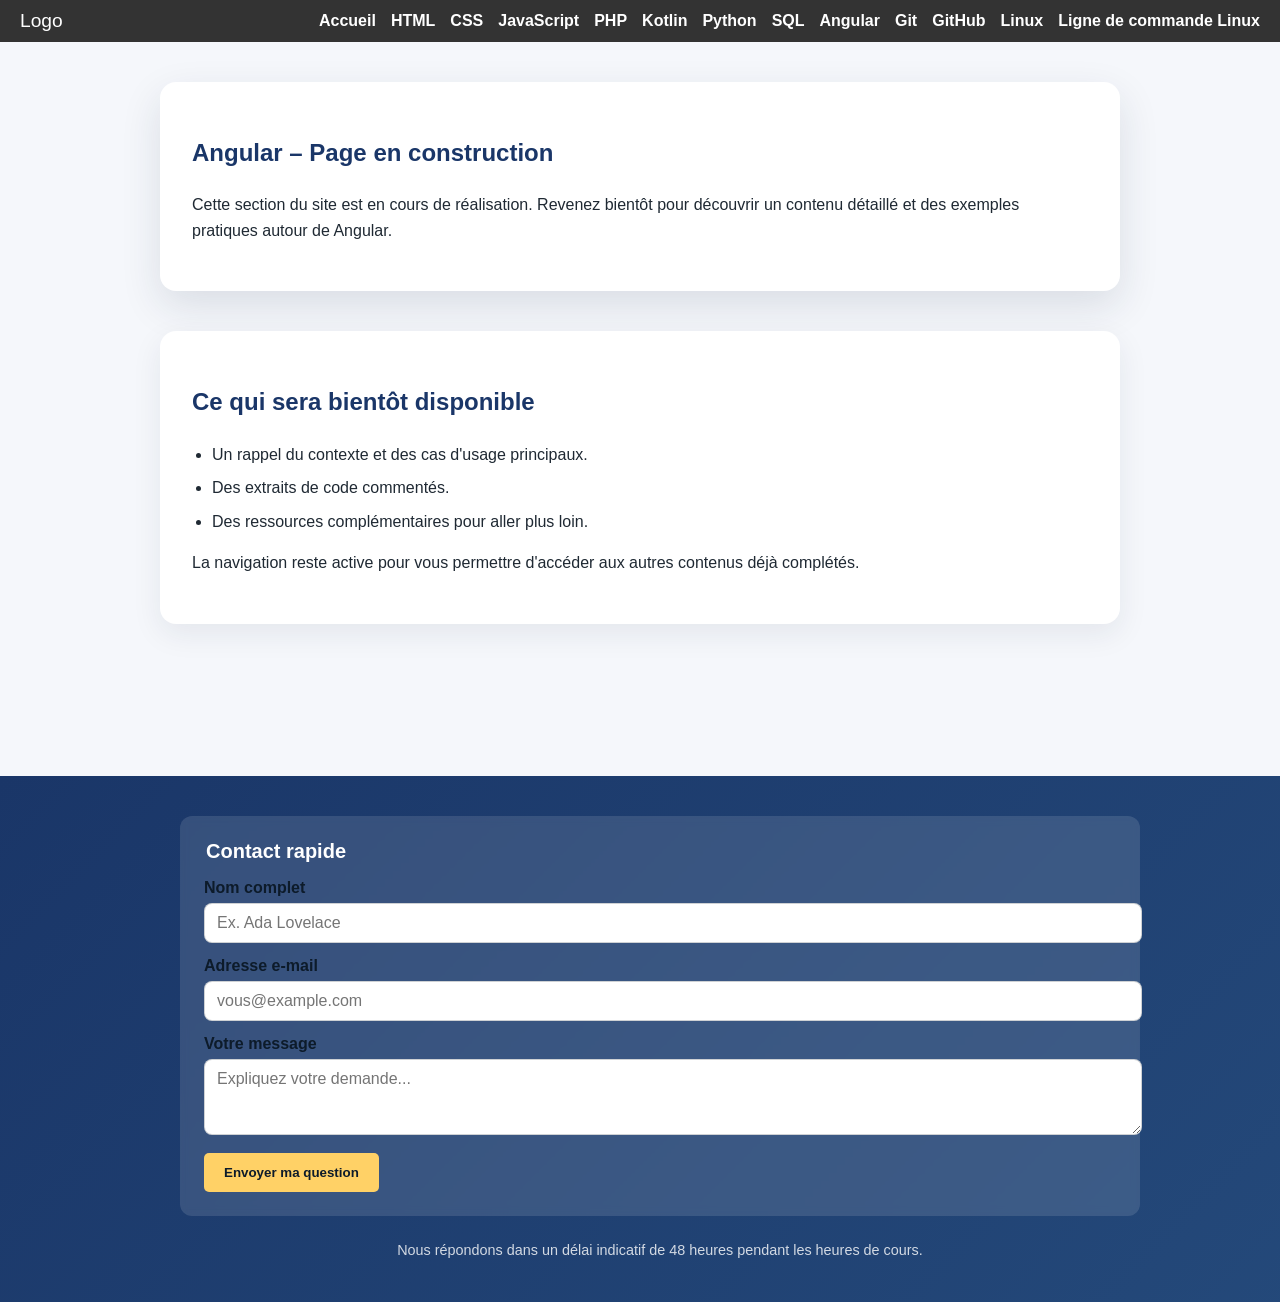
==== pages/angular.html @ b5a5aa94 "Add files via upload" ====
<!DOCTYPE html>
<html lang="fr">
  <head>
    <meta charset="UTF-8" />
    <meta name="viewport" content="width=device-width, initial-scale=1.0" />
    <link rel="stylesheet" href="../css/Global.css" />
    <title>COURS SIO WEB | Angular</title>
  </head>
  <body>
    <header>
      <nav>
        <div class="logo">Logo</div>
        <div class="menu" id="menu">
          <a href="../index.html">Accueil</a>
          <a href="html.html">HTML</a>
          <a href="css.html">CSS</a>
          <a href="javascript.html">JavaScript</a>
          <a href="php.html">PHP</a>
          <a href="kotlin.html">Kotlin</a>
          <a href="python.html">Python</a>
          <a href="sql.html">SQL</a>
          <a href="angular.html">Angular</a>
          <a href="git.html">Git</a>
          <a href="github.html">GitHub</a>
          <a href="linux.html">Linux</a>
          <a href="linux_command_line.html">Ligne de commande Linux</a>
        </div>
        <div class="burger" id="burger" aria-label="Menu" aria-expanded="false" role="button" tabindex="0">
          <div></div>
          <div></div>
          <div></div>
        </div>
      </nav>
    </header>
    <main>
      <div class="content-wrapper">
        <section class="page-intro">
          <h1>Angular – Page en construction</h1>
          <p>
            Cette section du site est en cours de réalisation. Revenez bientôt
            pour découvrir un contenu détaillé et des exemples pratiques autour
            de Angular.
          </p>
        </section>
        <section class="page-section">
          <h2>Ce qui sera bientôt disponible</h2>
          <ul>
            <li>Un rappel du contexte et des cas d'usage principaux.</li>
            <li>Des extraits de code commentés.</li>
            <li>Des ressources complémentaires pour aller plus loin.</li>
          </ul>
          <p>
            La navigation reste active pour vous permettre d'accéder aux autres
            contenus déjà complétés.
          </p>
        </section>
      </div>
    </main>
    <footer class="site-footer" id="contact">
      <div class="footer-content">
        <form class="footer-form" method="post" action="#contact">
          <fieldset>
            <legend>Contact rapide</legend>
            <label for="footer-name">Nom complet</label>
            <input type="text" id="footer-name" name="full-name" required placeholder="Ex. Ada Lovelace" />
            <label for="footer-email">Adresse e-mail</label>
            <input type="email" id="footer-email" name="email" required placeholder="vous@example.com" />
            <label for="footer-message">Votre message</label>
            <textarea id="footer-message" name="message" rows="3" required placeholder="Expliquez votre demande..."></textarea>
            <button type="submit">Envoyer ma question</button>
          </fieldset>
        </form>
        <p class="form-guidance">
          Nous répondons dans un délai indicatif de 48&nbsp;heures pendant les heures de cours.
        </p>
      </div>
    </footer>
    <script src="../js/main.js"></script>
  </body>
</html>
---- css/Global.css ----
/* Styles globaux */
body {
  margin: 0;
  padding: 0;
  font-family: "Open Sans", Arial, sans-serif;
  background-color: #f5f7fb;
  color: #1f2933;
}

h1,
h2,
h3,
h4,
h5,
h6 {
  font-family: "Poppins", "Segoe UI", sans-serif;
  color: #1a3668;
}

p,
li,
label,
input,
textarea,
button {
  font-family: "Open Sans", Arial, sans-serif;
}
/* En-tête */
/* nav */
/* Barre de navigation */
nav {
  background-color: #333;
  display: flex;
  justify-content: space-between;
  align-items: center;
  padding: 10px 20px;
  box-shadow: 0 4px 8px rgba(0, 0, 0, 0.1);
}

/* Logo ou titre */
.logo {
  color: white;
  font-size: 1.2em;
}

/* Menu */
.menu {
  display: flex;
  gap: 15px;
}

.menu a {
  color: white;
  text-decoration: none;
  font-weight: 600;
  transition: color 0.3s ease;
}

.menu a:hover,
.menu a:focus {
  color: #ffd166;
}

/* Menu burger */
.burger {
  display: none;
  flex-direction: column;
  cursor: pointer;
}

.burger div {
  width: 25px;
  height: 3px;
  background-color: white;
  margin: 4px 0;
}

/* Styles mobiles */
@media (max-width: 1000px) {
  /* cacher le menu horizontal */
  .menu {
    display: none;
    flex-direction: column;
    background-color: #444;
    position: absolute;
    top: 60px;
    right: 20px;
    width: 200px;
    padding: 10px;
    z-index: 1;
  }

  /* afficher le menu quand ouvert */
  .menu.show {
    display: flex;
  }

  /* Afficher le burger */
  .burger {
    display: flex;
  }
}
/* Styles pour le contenu principal dans le*/
main {
  padding: 40px 20px 60px;
  background-color: #f5f7fb;
  line-height: 1.6;
}

main .content-wrapper {
  max-width: 960px;
  margin: 0 auto;
}
/* 
    Les articles sont initialement déplacés vers la gauche et transparents.
    La transition permet un effet de fade-in et de glissement lors de l'ajout de la classe fade-in.
    will-change optimise les performances pour les propriétés transform et opacity.
*/
article {
  /* fait entrer les articles par la gauche */
  transform: translateX(-100%);
  opacity: 0;
  transition: transform 0.8s cubic-bezier(0.77, 0, 0.175, 1), opacity 0.8s;
  will-change: transform, opacity;
}

article.fade-in {
  transform: translateX(0);
  opacity: 1;
}
article {
  padding: 20px;
  background-color: white;
  border-radius: 8px;
  box-shadow: 0 2px 10px rgba(0, 0, 0, 0.1);
  margin: 20px auto;
  max-width: 600px;
}
/* class pour le conteneur flexible (parent) pour les articles */
.d-flex {
  display: flex;
  justify-content: space-between;
  align-items: center;
}
/* wrap articles : permet de les aligner en colonnes sur les petits écrans. class combiné avec .d-flex */
.wrap {
  flex-wrap: wrap;
}
/* class pour les boutons */
button {
  background-color: #4caf50;
  color: white;
  border: none;
  padding: 10px 20px;
  border-radius: 5px;
  cursor: pointer;
  transition: background-color 0.3s ease;
}
button a {
  color: white;
  text-decoration: none;
}
/* couleur des icônes */
.htmlColor {
  color: #e44d26;
}
.cssColor {
  color: #2965f1;
}
.jsColor {
  color: #f7df1e;
}
.phpColor {
  color: #8993be;
}
.kotlinColor {
  color: #0095d5;
}
.pythonColor {
  color: #3776ab;
}
.gitColor {
  color: #f05032;
}
.githubColor {
  color: #181717;
}
.sqlColor {
  color: #e34f26;
}
.linuxColor {
  color: #fcc624;
}
.terminalColor {
  color: #4d4d4d;
}
.angularColor {
  color: #dd0031;
}
/* class pour les tailles d'icônes */
.icon {
  font-size: 3rem;
}
.icon-small {
  font-size: 16px;
}
.icon-large {
  font-size: 32px;
}
/* class pour les logos */
.kotlinLogo {
  width: 3rem;
  height: auto;
}
/* class pour le pied de page */
footer {
  text-align: center;
  padding: 10px;
  background-color: #f1f1f1;
  bottom: 0;
  width: 100%;
}

.site-footer {
  background: linear-gradient(135deg, #1a3668, #24497a);
  color: #fff;
  padding: 40px 20px;
  margin-top: 60px;
}

.site-footer .footer-content {
  max-width: 960px;
  margin: 0 auto;
  display: grid;
  gap: 24px;
}

.site-footer p {
  margin: 0;
  line-height: 1.5;
}

.footer-form {
  background-color: rgba(255, 255, 255, 0.12);
  border-radius: 12px;
  padding: 24px;
  backdrop-filter: blur(4px);
  text-align: left;
}

.footer-form fieldset {
  border: none;
  margin: 0;
  padding: 0;
}

.footer-form legend {
  font-size: 1.25rem;
  margin-bottom: 16px;
  font-weight: 600;
}

.footer-form label {
  display: block;
  font-weight: 600;
  margin-bottom: 6px;
  color: #0d1b2a;
}

.footer-form input,
.footer-form textarea {
  width: 100%;
  padding: 10px 12px;
  border: 1px solid rgba(13, 27, 42, 0.2);
  border-radius: 8px;
  font-size: 1rem;
  margin-bottom: 14px;
  transition: border-color 0.3s ease, box-shadow 0.3s ease;
}

.footer-form input:focus,
.footer-form textarea:focus {
  border-color: #ffd166;
  outline: none;
  box-shadow: 0 0 0 3px rgba(255, 209, 102, 0.35);
}

.footer-form button {
  background-color: #ffd166;
  color: #0d1b2a;
  font-weight: 700;
  padding: 12px 20px;
}

.footer-form button:hover,
.footer-form button:focus {
  background-color: #ffe39a;
}

.form-guidance {
  font-size: 0.9rem;
  color: rgba(255, 255, 255, 0.8);
}

.page-intro {
  background-color: #ffffff;
  border-radius: 16px;
  padding: 32px;
  box-shadow: 0 15px 40px rgba(23, 38, 64, 0.12);
  margin-bottom: 40px;
}

.page-section {
  background-color: #ffffff;
  border-radius: 16px;
  padding: 32px;
  box-shadow: 0 10px 30px rgba(23, 38, 64, 0.08);
  margin-bottom: 32px;
}

.page-section ul {
  padding-left: 20px;
}

.page-section li {
  margin-bottom: 8px;
}
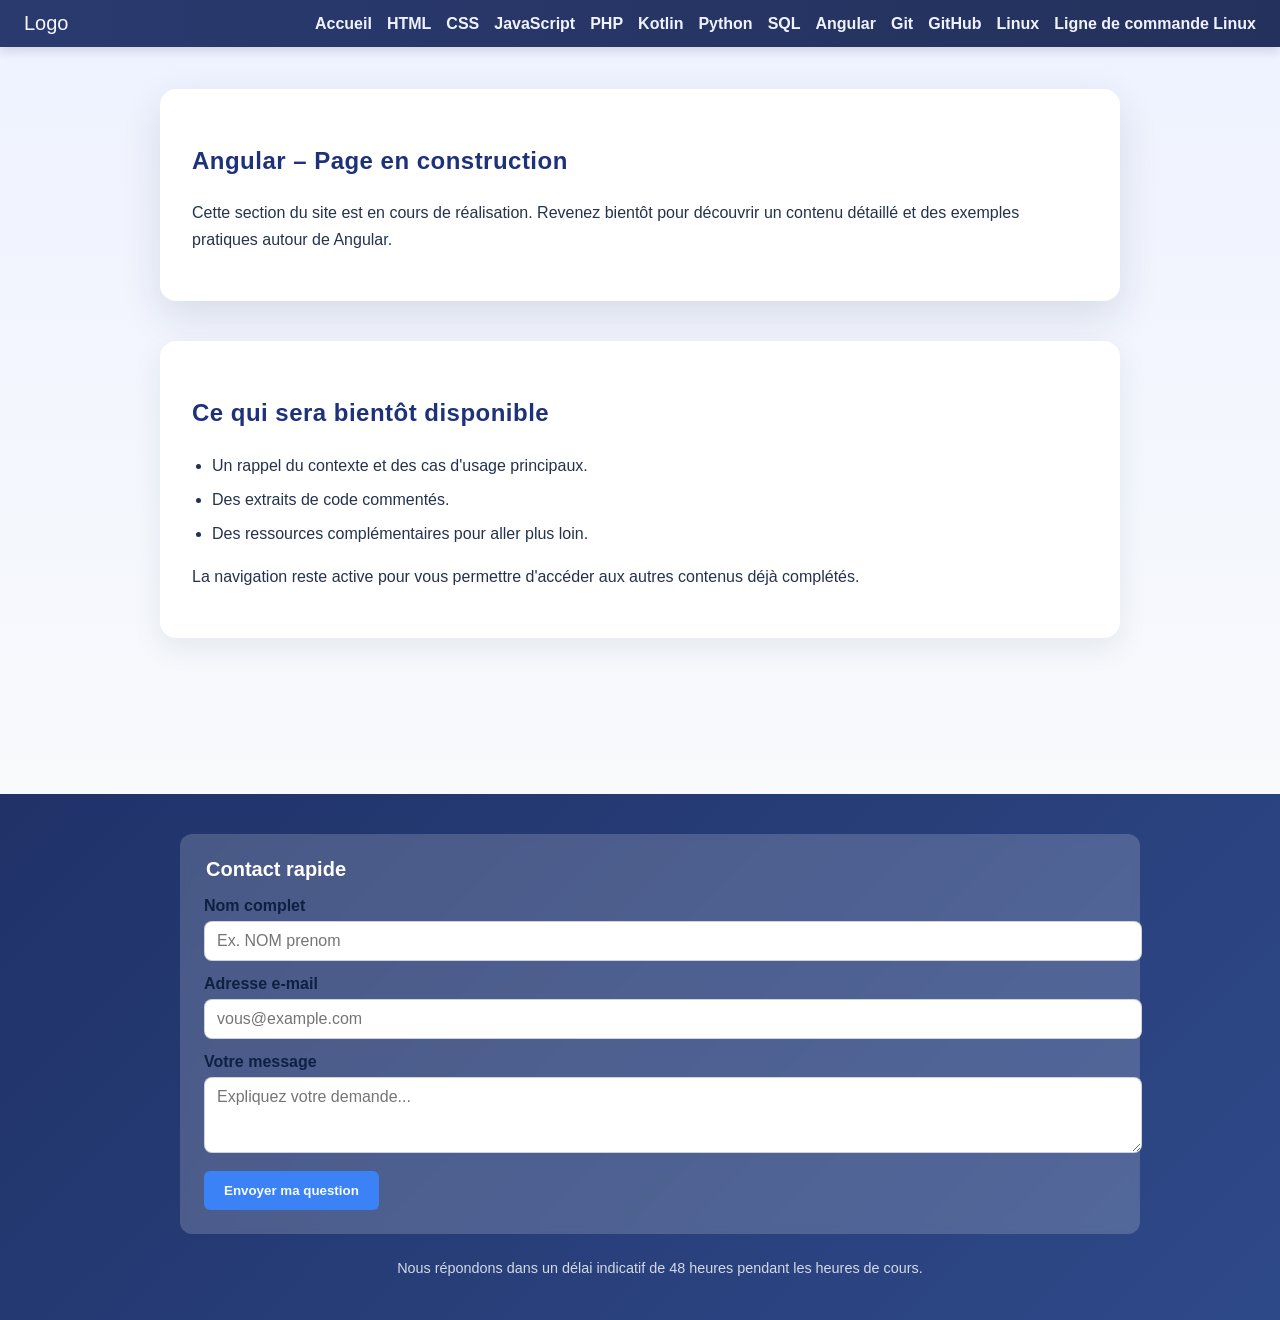
==== commit 11bf1f07: "Update contact form name placeholders" ====
--- a/pages/angular.html
+++ b/pages/angular.html
@@ -62,7 +62,7 @@
           <fieldset>
             <legend>Contact rapide</legend>
             <label for="footer-name">Nom complet</label>
-            <input type="text" id="footer-name" name="full-name" required placeholder="Ex. Ada Lovelace" />
+            <input type="text" id="footer-name" name="full-name" required placeholder="Ex. NOM prenom" />
             <label for="footer-email">Adresse e-mail</label>
             <input type="email" id="footer-email" name="email" required placeholder="vous@example.com" />
             <label for="footer-message">Votre message</label>
--- a/css/Global.css
+++ b/css/Global.css
@@ -1,10 +1,10 @@
-/* Styles globaux */
+/* Styles globaux */
 body {
   margin: 0;
   padding: 0;
-  font-family: "Open Sans", Arial, sans-serif;
-  background-color: #f5f7fb;
-  color: #1f2933;
+  font-family: "Nunito", "Open Sans", Arial, sans-serif;
+  background: linear-gradient(180deg, #eef2ff 0%, #f8fafc 60%, #ffffff 100%);
+  color: #24324d;
 }
 
 h1,
@@ -13,8 +13,9 @@
 h4,
 h5,
 h6 {
-  font-family: "Poppins", "Segoe UI", sans-serif;
-  color: #1a3668;
+  font-family: "Montserrat", "Poppins", "Segoe UI", sans-serif;
+  color: #1d3279;
+  letter-spacing: 0.02em;
 }
 
 p,
@@ -23,196 +24,204 @@
 input,
 textarea,
 button {
-  font-family: "Open Sans", Arial, sans-serif;
-}
-/* En-tête */
-/* nav */
-/* Barre de navigation */
+  font-family: "Nunito", "Open Sans", Arial, sans-serif;
+}
+/* En-tête */
+/* nav */
+/* Barre de navigation */
 nav {
-  background-color: #333;
+  background: linear-gradient(90deg, #2a3a6f 0%, #24315c 100%);
   display: flex;
   justify-content: space-between;
   align-items: center;
-  padding: 10px 20px;
-  box-shadow: 0 4px 8px rgba(0, 0, 0, 0.1);
-}
-
-/* Logo ou titre */
-.logo {
-  color: white;
-  font-size: 1.2em;
-}
-
-/* Menu */
-.menu {
-  display: flex;
-  gap: 15px;
-}
-
+  padding: 12px 24px;
+  box-shadow: 0 4px 10px rgba(18, 32, 70, 0.15);
+}
+
+/* Logo ou titre */
+.logo {
+  color: #f5f7ff;
+  font-size: 1.25em;
+}
+
+/* Menu */
+.menu {
+  display: flex;
+  gap: 15px;
+}
+
 .menu a {
-  color: white;
+  color: #f0f3ff;
   text-decoration: none;
   font-weight: 600;
-  transition: color 0.3s ease;
+  transition: color 0.3s ease, text-shadow 0.3s ease;
 }
 
 .menu a:hover,
 .menu a:focus {
-  color: #ffd166;
-}
-
-/* Menu burger */
-.burger {
-  display: none;
-  flex-direction: column;
-  cursor: pointer;
-}
-
-.burger div {
-  width: 25px;
-  height: 3px;
-  background-color: white;
-  margin: 4px 0;
-}
-
-/* Styles mobiles */
-@media (max-width: 1000px) {
-  /* cacher le menu horizontal */
-  .menu {
-    display: none;
-    flex-direction: column;
-    background-color: #444;
-    position: absolute;
-    top: 60px;
-    right: 20px;
-    width: 200px;
-    padding: 10px;
-    z-index: 1;
-  }
-
-  /* afficher le menu quand ouvert */
-  .menu.show {
-    display: flex;
-  }
-
-  /* Afficher le burger */
-  .burger {
-    display: flex;
-  }
-}
-/* Styles pour le contenu principal dans le*/
+  color: #ffe066;
+  text-shadow: 0 1px 4px rgba(255, 224, 102, 0.5);
+}
+
+/* Menu burger */
+.burger {
+  display: none;
+  flex-direction: column;
+  cursor: pointer;
+}
+
+.burger div {
+  width: 25px;
+  height: 3px;
+  background-color: #f5f7ff;
+  margin: 4px 0;
+  border-radius: 2px;
+}
+
+/* Styles mobiles */
+@media (max-width: 1000px) {
+  /* cacher le menu horizontal */
+  .menu {
+    display: none;
+    flex-direction: column;
+    background-color: rgba(36, 49, 92, 0.95);
+    position: absolute;
+    top: 60px;
+    right: 20px;
+    width: 200px;
+    padding: 10px;
+    z-index: 1;
+  }
+
+  /* afficher le menu quand ouvert */
+  .menu.show {
+    display: flex;
+  }
+
+  /* Afficher le burger */
+  .burger {
+    display: flex;
+  }
+}
+/* Styles pour le contenu principal dans le*/
 main {
-  padding: 40px 20px 60px;
-  background-color: #f5f7fb;
-  line-height: 1.6;
+  padding: 42px 20px 64px;
+  background-color: transparent;
+  line-height: 1.65;
 }
 
 main .content-wrapper {
   max-width: 960px;
   margin: 0 auto;
 }
-/* 
-    Les articles sont initialement déplacés vers la gauche et transparents.
-    La transition permet un effet de fade-in et de glissement lors de l'ajout de la classe fade-in.
-    will-change optimise les performances pour les propriétés transform et opacity.
-*/
-article {
-  /* fait entrer les articles par la gauche */
-  transform: translateX(-100%);
-  opacity: 0;
-  transition: transform 0.8s cubic-bezier(0.77, 0, 0.175, 1), opacity 0.8s;
-  will-change: transform, opacity;
-}
-
-article.fade-in {
-  transform: translateX(0);
-  opacity: 1;
-}
+/* 
+    Les articles sont initialement déplacés vers la gauche et transparents.
+    La transition permet un effet de fade-in et de glissement lors de l'ajout de la classe fade-in.
+    will-change optimise les performances pour les propriétés transform et opacity.
+*/
 article {
-  padding: 20px;
-  background-color: white;
-  border-radius: 8px;
-  box-shadow: 0 2px 10px rgba(0, 0, 0, 0.1);
-  margin: 20px auto;
-  max-width: 600px;
-}
-/* class pour le conteneur flexible (parent) pour les articles */
-.d-flex {
-  display: flex;
-  justify-content: space-between;
-  align-items: center;
-}
-/* wrap articles : permet de les aligner en colonnes sur les petits écrans. class combiné avec .d-flex */
-.wrap {
-  flex-wrap: wrap;
-}
-/* class pour les boutons */
-button {
-  background-color: #4caf50;
-  color: white;
-  border: none;
-  padding: 10px 20px;
-  border-radius: 5px;
-  cursor: pointer;
-  transition: background-color 0.3s ease;
-}
-button a {
-  color: white;
-  text-decoration: none;
-}
-/* couleur des icônes */
-.htmlColor {
-  color: #e44d26;
-}
-.cssColor {
-  color: #2965f1;
-}
-.jsColor {
-  color: #f7df1e;
-}
-.phpColor {
-  color: #8993be;
-}
-.kotlinColor {
-  color: #0095d5;
-}
-.pythonColor {
-  color: #3776ab;
-}
-.gitColor {
-  color: #f05032;
-}
-.githubColor {
-  color: #181717;
-}
-.sqlColor {
-  color: #e34f26;
-}
-.linuxColor {
-  color: #fcc624;
-}
-.terminalColor {
-  color: #4d4d4d;
-}
-.angularColor {
-  color: #dd0031;
-}
-/* class pour les tailles d'icônes */
-.icon {
-  font-size: 3rem;
-}
-.icon-small {
-  font-size: 16px;
-}
-.icon-large {
-  font-size: 32px;
-}
-/* class pour les logos */
-.kotlinLogo {
-  width: 3rem;
-  height: auto;
-}
-/* class pour le pied de page */
+  /* fait entrer les articles par la gauche */
+  transform: translateX(-100%);
+  opacity: 0;
+  transition: transform 0.8s cubic-bezier(0.77, 0, 0.175, 1), opacity 0.8s;
+  will-change: transform, opacity;
+}
+
+article.fade-in {
+  transform: translateX(0);
+  opacity: 1;
+}
+article {
+  padding: 22px;
+  background-color: #ffffff;
+  border-radius: 10px;
+  box-shadow: 0 2px 12px rgba(31, 45, 85, 0.08);
+  margin: 22px auto;
+  max-width: 640px;
+  border-top: 4px solid #5b7bff;
+}
+/* class pour le conteneur flexible (parent) pour les articles */
+.d-flex {
+  display: flex;
+  justify-content: space-between;
+  align-items: center;
+}
+/* wrap articles : permet de les aligner en colonnes sur les petits écrans. class combiné avec .d-flex */
+.wrap {
+  flex-wrap: wrap;
+}
+/* class pour les boutons */
+button {
+  background-color: #3b82f6;
+  color: white;
+  border: none;
+  padding: 10px 20px;
+  border-radius: 6px;
+  cursor: pointer;
+  transition: background-color 0.3s ease, transform 0.2s ease;
+}
+button a {
+  color: white;
+  text-decoration: none;
+}
+
+button:hover {
+  background-color: #2563eb;
+  transform: translateY(-1px);
+}
+/* couleur des icônes */
+.htmlColor {
+  color: #e44d26;
+}
+.cssColor {
+  color: #2965f1;
+}
+.jsColor {
+  color: #f7df1e;
+}
+.phpColor {
+  color: #8993be;
+}
+.kotlinColor {
+  color: #0095d5;
+}
+.pythonColor {
+  color: #3776ab;
+}
+.gitColor {
+  color: #f05032;
+}
+.githubColor {
+  color: #181717;
+}
+.sqlColor {
+  color: #e34f26;
+}
+.linuxColor {
+  color: #fcc624;
+}
+.terminalColor {
+  color: #4d4d4d;
+}
+.angularColor {
+  color: #dd0031;
+}
+/* class pour les tailles d'icônes */
+.icon {
+  font-size: 3rem;
+}
+.icon-small {
+  font-size: 16px;
+}
+.icon-large {
+  font-size: 32px;
+}
+/* class pour les logos */
+.kotlinLogo {
+  width: 3rem;
+  height: auto;
+}
+/* class pour le pied de page */
 footer {
   text-align: center;
   padding: 10px;
@@ -222,7 +231,7 @@
 }
 
 .site-footer {
-  background: linear-gradient(135deg, #1a3668, #24497a);
+  background: linear-gradient(135deg, #203268, #2f4a8a);
   color: #fff;
   padding: 40px 20px;
   margin-top: 60px;
@@ -241,7 +250,7 @@
 }
 
 .footer-form {
-  background-color: rgba(255, 255, 255, 0.12);
+  background-color: rgba(255, 255, 255, 0.18);
   border-radius: 12px;
   padding: 24px;
   backdrop-filter: blur(4px);
@@ -264,14 +273,14 @@
   display: block;
   font-weight: 600;
   margin-bottom: 6px;
-  color: #0d1b2a;
+  color: #102042;
 }
 
 .footer-form input,
 .footer-form textarea {
   width: 100%;
   padding: 10px 12px;
-  border: 1px solid rgba(13, 27, 42, 0.2);
+  border: 1px solid rgba(16, 32, 66, 0.2);
   border-radius: 8px;
   font-size: 1rem;
   margin-bottom: 14px;
@@ -280,21 +289,21 @@
 
 .footer-form input:focus,
 .footer-form textarea:focus {
-  border-color: #ffd166;
+  border-color: #5b7bff;
   outline: none;
-  box-shadow: 0 0 0 3px rgba(255, 209, 102, 0.35);
+  box-shadow: 0 0 0 3px rgba(91, 123, 255, 0.25);
 }
 
 .footer-form button {
-  background-color: #ffd166;
-  color: #0d1b2a;
+  background-color: #3b82f6;
+  color: #f8fbff;
   font-weight: 700;
   padding: 12px 20px;
 }
 
 .footer-form button:hover,
 .footer-form button:focus {
-  background-color: #ffe39a;
+  background-color: #2563eb;
 }
 
 .form-guidance {
